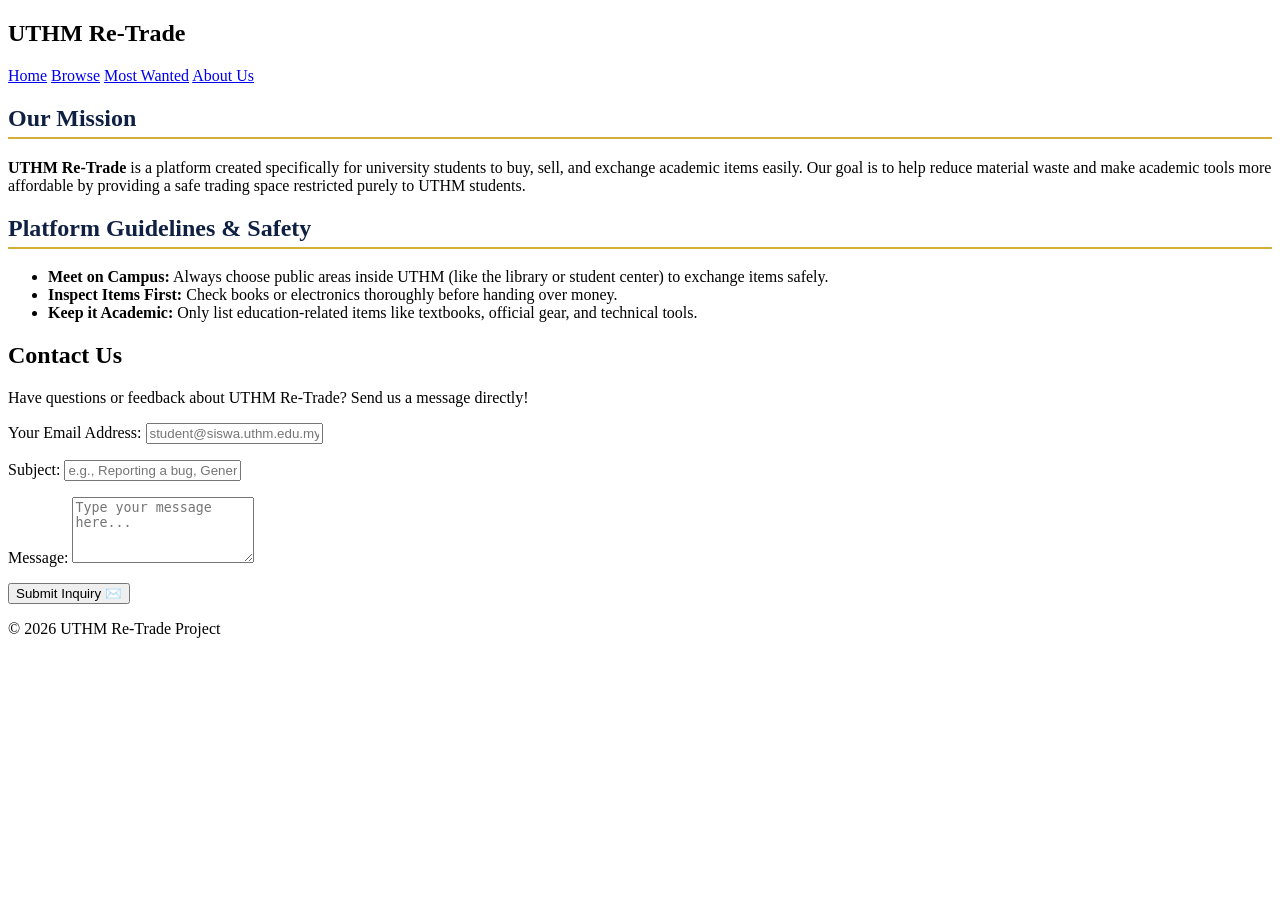
==== aboutus.html @ 7a962f45 "aboutus.html" ====
<!DOCTYPE html>
<html>
<head>
     <meta name="viewport" content="width=device-width, initial-scale=1.0">
    <title>UTHM Re-Trade - About Us</title>
    <link rel="stylesheet" href="style.css">
    <style>
        /* Basic video layout box appropriate for a first-year student */
        .video-box {
            background-color: #333;
            color: white;
            padding: 50px;
            text-align: center;
            margin-top: 20px;
            border-radius: 8px;
        }
    </style>
</head>
<body>

    <div class="header">
        <div class="logo">
            <h2>UTHM Re-Trade</h2>
        </div>
        <div class="nav">
            <a href="index.html">Home</a>
            <a href="browse.html">Browse</a>
            <a href="most-wanted.html">Most Wanted</a>
            <a href="aboutus.html" class="active">About Us</a>
        </div>
    </div>

    <div class="main-container info-section">
        <h2 style="color: #0F2042; border-bottom: 2px solid #D4AF37; padding-bottom: 5px;">Our Mission</h2>
        <p><strong>UTHM Re-Trade</strong> is a platform created specifically for university students to buy, sell, and exchange academic items easily. Our goal is to help reduce material waste and make academic tools more affordable by providing a safe trading space restricted purely to UTHM students.</p>
    </div>

    <div class="main-container info-section">
        <h2 style="color: #0F2042; border-bottom: 2px solid #D4AF37; padding-bottom: 5px;">Platform Guidelines & Safety</h2>
        <ul>
            <li><strong>Meet on Campus:</strong> Always choose public areas inside UTHM (like the library or student center) to exchange items safely.</li>
            <li><strong>Inspect Items First:</strong> Check books or electronics thoroughly before handing over money.</li>
            <li><strong>Keep it Academic:</strong> Only list education-related items like textbooks, official gear, and technical tools.</li>
        </ul>
    </div>

    <div class="main-container">
    <h2 class="section-title">Contact Us</h2>
    <p>Have questions or feedback about UTHM Re-Trade? Send us a message directly!</p>
    
    <div class="info-section contact-form-box">
        <form action="#" method="post">
            <p class="form-group">
                <label>Your Email Address:</label>
                <input type="email" placeholder="student@siswa.uthm.edu.my" required>
            </p>
            
            <p class="form-group">
                <label>Subject:</label>
                <input type="text" placeholder="e.g., Reporting a bug, General Inquiry" required>
            </p>
            
            <p class="form-group">
                <label>Message:</label>
                <textarea rows="4" placeholder="Type your message here..." required></textarea>
            </p>
            
            <p class="form-submit">
                <button type="submit" class="search-box button contact-btn">
                    Submit Inquiry ✉️
                </button>
            </p>
        </form>
    </div>
</div>

    <div class="footer">
        <p>&copy; 2026 UTHM Re-Trade Project</p>
    </div>

</body>
</html>
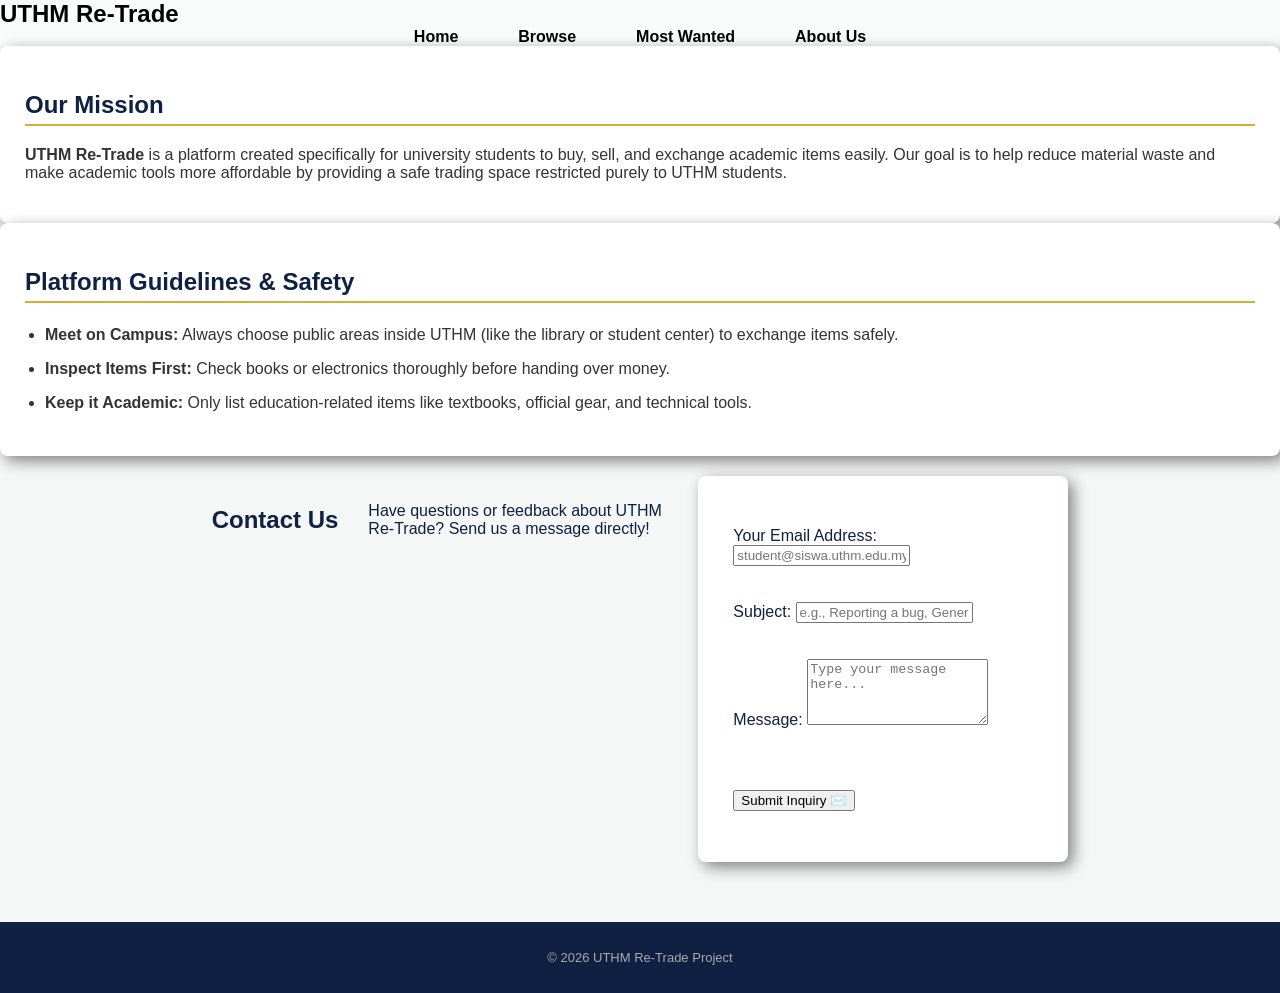
==== commit 6eacdca6: "Add files via upload" ====
--- a/aboutus.html
+++ b/aboutus.html
@@ -18,37 +18,37 @@
 </head>
 <body>
 
-    <div class="header">
+    <header class="header">
         <div class="logo">
             <h2>UTHM Re-Trade</h2>
         </div>
-        <div class="nav">
+        <nav class="nav">
             <a href="index.html">Home</a>
             <a href="browse.html">Browse</a>
             <a href="most-wanted.html">Most Wanted</a>
             <a href="aboutus.html" class="active">About Us</a>
-        </div>
-    </div>
+        </nav>
+    </header>
 
-    <div class="main-container info-section">
+    <main class="main-container info-section">
         <h2 style="color: #0F2042; border-bottom: 2px solid #D4AF37; padding-bottom: 5px;">Our Mission</h2>
         <p><strong>UTHM Re-Trade</strong> is a platform created specifically for university students to buy, sell, and exchange academic items easily. Our goal is to help reduce material waste and make academic tools more affordable by providing a safe trading space restricted purely to UTHM students.</p>
-    </div>
+    </main>
 
-    <div class="main-container info-section">
+    <main class="main-container info-section">
         <h2 style="color: #0F2042; border-bottom: 2px solid #D4AF37; padding-bottom: 5px;">Platform Guidelines & Safety</h2>
         <ul>
             <li><strong>Meet on Campus:</strong> Always choose public areas inside UTHM (like the library or student center) to exchange items safely.</li>
             <li><strong>Inspect Items First:</strong> Check books or electronics thoroughly before handing over money.</li>
             <li><strong>Keep it Academic:</strong> Only list education-related items like textbooks, official gear, and technical tools.</li>
         </ul>
-    </div>
+    </main>
 
-    <div class="main-container">
-    <h2 class="section-title">Contact Us</h2>
-    <p>Have questions or feedback about UTHM Re-Trade? Send us a message directly!</p>
+    <main class="category-container">
+        <h2 class="section-title">Contact Us</h2>
+        <p>Have questions or feedback about UTHM Re-Trade? Send us a message directly!</p>
     
-    <div class="info-section contact-form-box">
+        <div class="info-section contact-form-box">
         <form action="#" method="post">
             <p class="form-group">
                 <label>Your Email Address:</label>
@@ -72,11 +72,11 @@
             </p>
         </form>
     </div>
-</div>
+    </main>
 
-    <div class="footer">
+    <footer class="footer">
         <p>&copy; 2026 UTHM Re-Trade Project</p>
-    </div>
+    </footer>
 
 </body>
-</html>
+</html>
--- a/style.css
+++ b/style.css
@@ -0,0 +1,211 @@
+
+body {
+    margin: 0;
+    padding: 0;
+    font-family: Arial, sans-serif;
+    background-color: #f4f7f6;
+    color: #333;
+}
+
+
+.header {
+    background:
+        linear-gradient(
+            rgba(255,255,255,0.5),
+            rgba(255,255,255,0.5)
+        ),
+        url("logo3d.jpg");
+
+    background-size: cover;
+    background-position: center;
+}
+
+.logo h2 {
+    margin: 0;
+    color: black;
+}
+
+.nav {
+    display: flex;
+    justify-content: center;
+    gap: 30px;
+}
+
+.nav a {
+    color: black;
+    text-decoration: none;
+    margin: 0 15px;
+    font-weight: bold;
+}
+
+.nav a:hover {
+    color: #364e9f;
+}
+
+
+.hero {
+    background-color: #1a3366;
+    color: white;
+    text-align: center;
+    padding: 60px 20px;
+
+}
+
+.hero h1 {
+    margin: 0 0 10px 0;
+    font-size: 32px;
+    text-shadow: 2px 2px 5px gray;
+}
+
+.hero p {
+    font-size: 16px;
+    color: #dddddd;
+}
+
+
+.search-box {
+    margin-top: 25px;
+}
+
+.search-box input {
+    padding: 10px;
+    width: 300px;
+    border: none;
+    border-radius: 4px;
+    font-size: 16px;
+}
+
+.search-box button {
+    padding: 10px 20px;
+    background-color: #D4AF37;
+    border: none;
+    border-radius: 4px;
+    color: #0F2042;
+    font-weight: bold;
+    cursor: pointer;
+    font-size: 16px;
+}
+
+.search-box button:hover {
+    background-color: #bfa030;
+}
+
+
+.category-container {
+    display: flex;
+    justify-content: center;
+    flex-wrap: wrap;
+    gap: 20px;
+    padding: 20px;
+}
+
+.section-title {
+    text-align: center;
+    margin-top: 30px;
+    color: #0F2042;
+}
+
+.page-description {
+    text-align: center;
+    margin-bottom: 30px;
+    color: #666;
+}
+.category-container p {
+    font-size: 16px;
+    color: #0F2042;
+    padding: 10px;
+    width: 300px;
+}
+
+.category-box {
+    background-color: white;
+    width: 300px;
+    padding: 20px;
+    border-radius: 10px;
+    box-shadow: 5px 5px 15px gray;
+    text-align: center;
+}
+
+.category-box img {
+    width:100%;
+    height: 200px;
+    object-fit: cover;
+    border-radius: 8px;
+}
+
+.wanted-item {
+    background-color: white;
+    width: 45%;
+    display: inline-block;
+    margin: 1%;
+    padding: 15px;
+    border-left: 5px solid #e74c3c; 
+    border-radius: 4px;
+    text-align: left;
+    box-shadow: 2px 2px 5px rgba(0,0,0,0.05);
+    box-shadow: 5px 5px 15px gray;
+}
+
+.wanted-item h4 {
+    margin: 0 0 5px 0;
+    color: #0F2042;
+}
+
+.reward {
+    color: #27ae60;
+    font-weight: bold;
+    margin-top: 5px;
+}
+
+
+.info-section {
+    background-color: white;
+    padding: 25px;
+    border-radius: 8px;
+    text-align: left;
+    box-shadow: 2px 2px 5px rgba(0,0,0,0.05);
+    box-shadow: 5px 5px 15px gray;
+}
+
+.info-section ul {
+    padding-left: 20px;
+}
+
+.info-section li {
+    margin-bottom: 10px;
+    line-height: 1.5;
+}
+
+
+.footer {
+    background-color: #0F2042;
+    color: #aaa;
+    text-align: center;
+    padding: 15px;
+    font-size: 13px;
+    margin-top: 40px;
+}
+@media (max-width:768px){
+
+    .category-box{
+        width:90%;
+        display:block;
+        margin:15px auto;
+    }
+
+    .wanted-item{
+        width:90%;
+        display:block;
+        margin:15px auto;
+    }
+
+    .nav a{
+        display:block;
+        margin:10px 0;
+    }
+
+     .category-container {
+        grid-template-columns: 1fr;
+    }
+}
+
